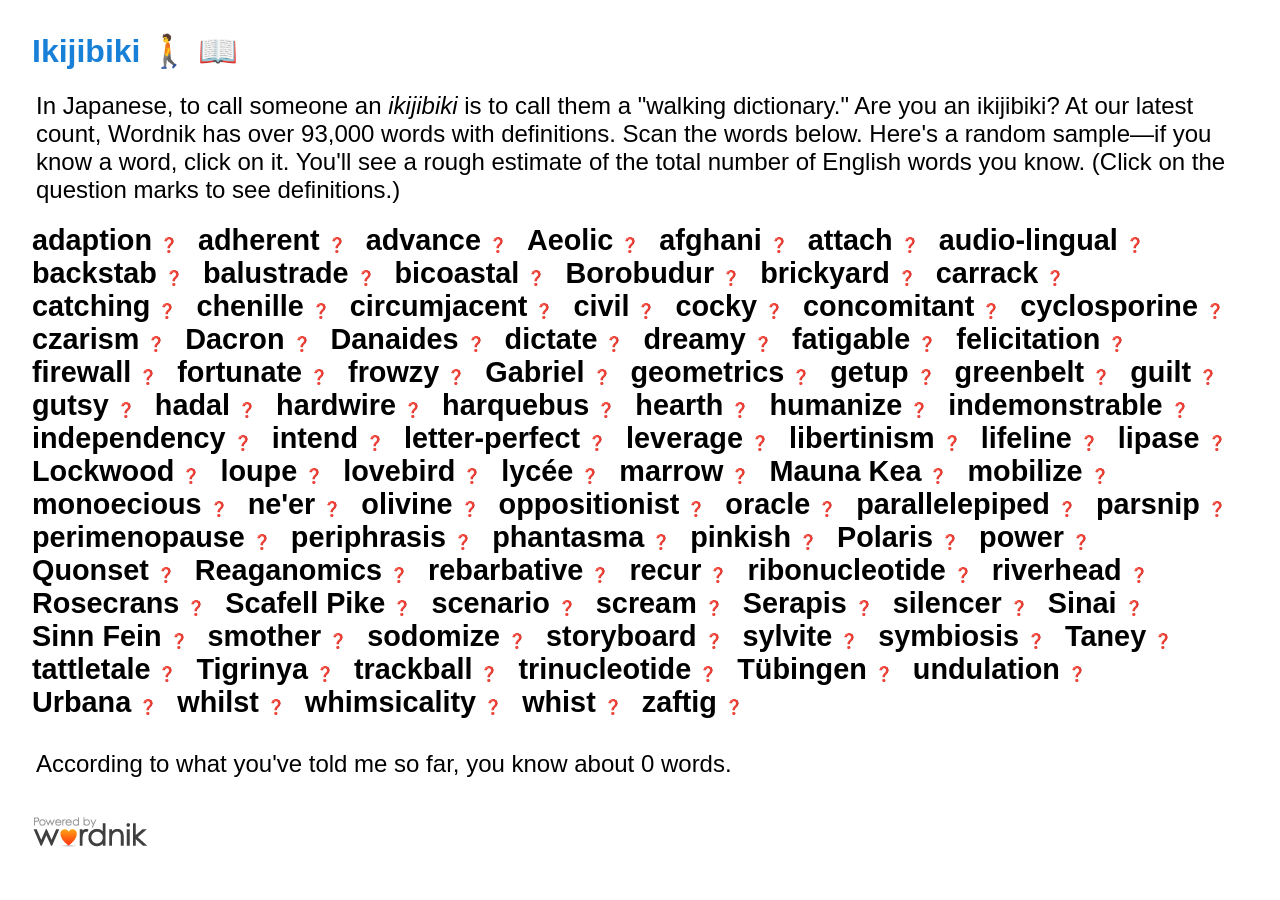
==== index.template.html @ 367b62b0 "moving to using AHD only" ====
<!doctype html>
<html>
  <head>
    <title>Ikijibiki</title>
    <meta charset="utf-8" />
    <meta name="viewport" content="width=device-width, initial-scale=1" />
    <link rel="stylesheet" href="css/index.css" />

    <script src="js/index.js"></script>
  </head>
  <body>
    <div id="body">
      <h1>Ikijibiki 🚶 📖</h1>

      <p>
        In Japanese, to call someone an <i>ikijibiki</i> is to call them a
        "walking dictionary." Are you an ikijibiki? At our latest count, Wordnik
        has over <span id="dictionary_size">1,500,000</span> words with
        definitions. Scan the words below. Here's a random sample—if you know a
        word, click on it. You'll see a rough estimate of the total number of
        English words you know. (Click on the question marks to see
        definitions.)
      </p>

      <ul id="wordlist">
        <li>
          <span class="word">fish</span>
          <span class="lookup">❓</span>
        </li>
        <li>
          <span class="word">gyrovague</span>
          <span class="lookup">❓</span>
        </li>
      </ul>

      <p id="according">
        According to what you've told me so far, you know about
        <span id="estimated_vocabulary_size">0</span> words.
        <span id="ikijibiki"></span>
      </p>

      <ul id="definitions"></ul>
    </div>

    <div id="definition" style="display: none">
      <dl>
        <dt><span id="definition_word" class="word"></span></dt>
        <dd><span id="definition_text"></span></dd>
      </dl>
      <span class="attribution">
        <span id="definition_attribution">
          from Wiktionary, Creative Commons Attribution/Share-Alike
          License.</span
        >
        <a
          id="definition_link"
          class="wn_link"
          href="https://www.wordnik.com/words/gyrovague"
          >more</a
        >
      </span>
    </div>

    <div id="footer">
      <a href="https://www.wordnik.com"
        ><img src="images/wordnik_badge_a3.png" alt="Wordnik Logo"
      /></a>
    </div>
  </body>
</html>
---- css/index.css ----
body {
  font-family: "Georgia", "Helvetica Neue", Helvetica, Arial, sans-serif;
  color: black;
  word-wrap: break-word;
  padding: 3px 24px;
}

p {
  margin: 4px;
  font-size: 1.5em;
}

h1,
h2,
h3 {
  color: #1980d7;
}

ul#wordlist {
  margin: 20px 0;
  padding: 0;
  font-size: 1.8em;
  font-weight: bold;
  list-style: none;
  float: none;
  clear: both;
  overflow: hidden;
}

ul#wordlist > li {
  display: block;
  float: left;
  margin: 0;
  padding: 0 20px 0 0;
}

ul#wordlist > li span.word {
  color: black;
  cursor: pointer;
  padding: 0;
}

ul#wordlist > li span.word.highlight {
  color: #ddd;
}

ul#wordlist > li span.lookup {
  color: #ccc;
  font-size: 0.5em;
  cursor: pointer;
}

ul#wordlist > li span.lookup:hover {
  color: blue;
}

ul#definitions {
  margin: 0;
  padding: 5px;
  list-style: none;
}

ul#definitions > li {
  margin: 0;
  padding: 8px 0;
  border-bottom: 1px solid #ddd;
}

ul#definitions > li span.word {
  font-size: 1.1em;
  font-weight: bold;
  color: black;
}

ul#definitions > li > ol {
  margin: 0;
  padding: 0 0 0 25px;
}

ul#definitions > li > ol > li {
  padding: 4px 0;
}

ul#definitions > li span.attribution {
  font-size: 0.8em;
  color: #999;
}

ul#definitions > li span.attribution a {
  color: #666;
}

#ikijibiki {
  font-weight: bold;
  font-size: 1.5em;
  padding: 16px 0;
}

#footer {
  margin: 20px 0;
}

#according {
  display: none;
  font-size: 1.5em;
}

#according #wordcount {
  color: #ff5401;
  font-weight: bold;
}
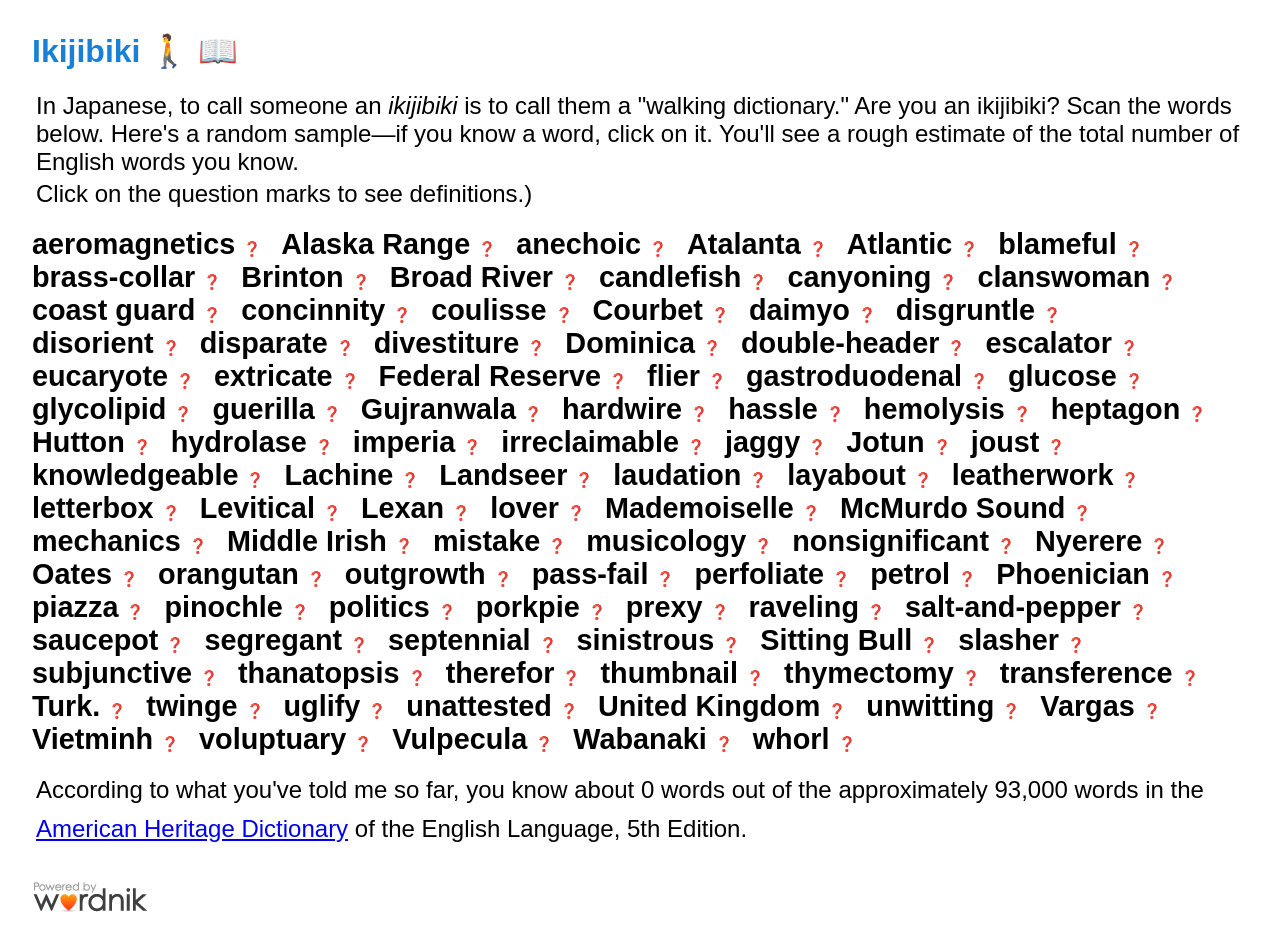
==== commit 635512a2: "AHD only" ====
--- a/index.template.html
+++ b/index.template.html
@@ -14,13 +14,11 @@
 
       <p>
         In Japanese, to call someone an <i>ikijibiki</i> is to call them a
-        "walking dictionary." Are you an ikijibiki? At our latest count, Wordnik
-        has over <span id="dictionary_size">1,500,000</span> words with
-        definitions. Scan the words below. Here's a random sample—if you know a
-        word, click on it. You'll see a rough estimate of the total number of
-        English words you know. (Click on the question marks to see
-        definitions.)
+        "walking dictionary." Are you an ikijibiki? Scan the words below. Here's
+        a random sample—if you know a word, click on it. You'll see a rough
+        estimate of the total number of English words you know.
       </p>
+      <p>Click on the question marks to see definitions.)</p>
 
       <ul id="wordlist">
         <li>
@@ -35,7 +33,10 @@
 
       <p id="according">
         According to what you've told me so far, you know about
-        <span id="estimated_vocabulary_size">0</span> words.
+        <span id="estimated_vocabulary_size">0</span> words out of the
+        approximately <span id="dictionary_size">0</span> words in the
+        <a href="https://www.ahdictionary.com">American Heritage Dictionary</a>
+        of the English Language, 5th Edition.
         <span id="ikijibiki"></span>
       </p>
 
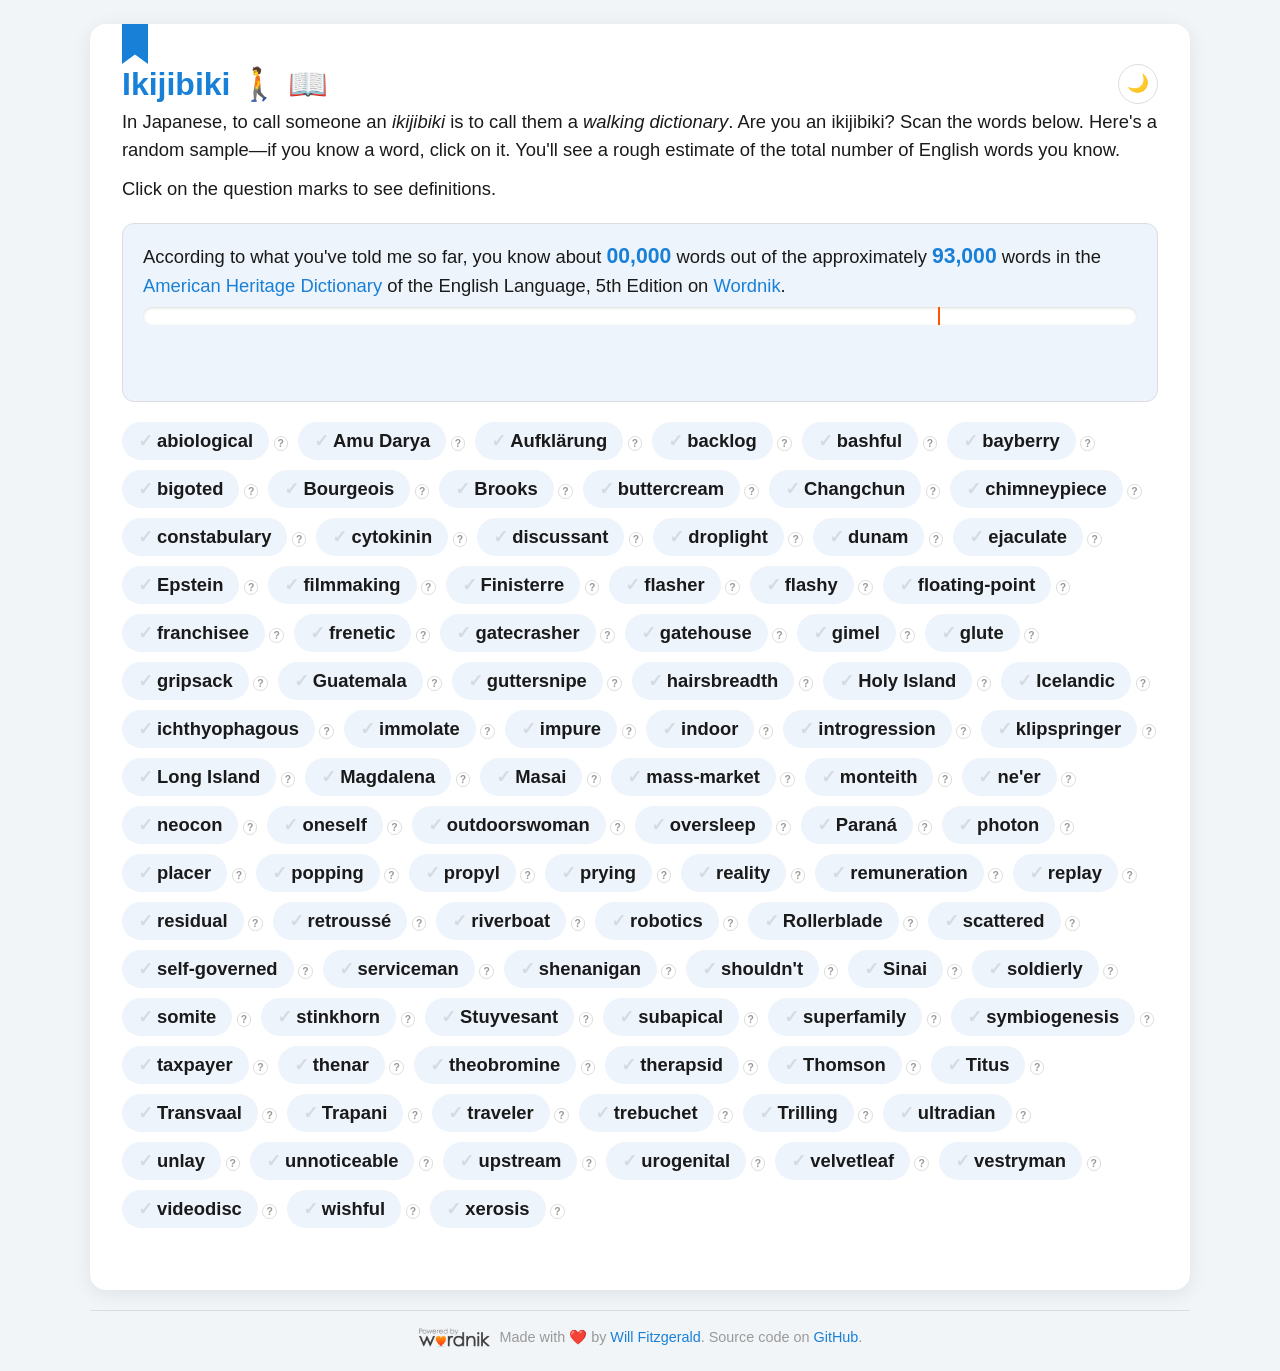
==== commit 4eaf31ed: "Visual refresh\!" ====
--- a/index.template.html
+++ b/index.template.html
@@ -4,68 +4,106 @@
     <title>Ikijibiki</title>
     <meta charset="utf-8" />
     <meta name="viewport" content="width=device-width, initial-scale=1" />
+    <meta
+      name="description"
+      content="Ikijibiki: a quick vocabulary game. Click the words you know and find out how big your English vocabulary is."
+    />
+    <meta property="og:title" content="Ikijibiki 🚶 📖" />
+    <meta
+      property="og:description"
+      content="Are you a walking dictionary? Test your vocabulary."
+    />
+    <meta property="og:type" content="website" />
+    <link
+      rel="icon"
+      href="data:image/svg+xml,<svg xmlns=%22http://www.w3.org/2000/svg%22 viewBox=%220 0 100 100%22><text y=%22.9em%22 font-size=%2290%22>%F0%9F%93%96</text></svg>"
+    />
     <link rel="stylesheet" href="css/index.css" />
 
     <script src="js/index.js"></script>
   </head>
   <body>
     <div id="body">
-      <h1>Ikijibiki 🚶 📖</h1>
+      <div class="page_header">
+        <h1>Ikijibiki 🚶 📖</h1>
+        <button
+          id="theme_toggle"
+          title="Toggle dark mode"
+          aria-label="Toggle dark mode"
+        >
+          🌙
+        </button>
+      </div>
 
       <p>
         In Japanese, to call someone an <i>ikijibiki</i> is to call them a
-        "walking dictionary." Are you an ikijibiki? Scan the words below. Here's
-        a random sample—if you know a word, click on it. You'll see a rough
-        estimate of the total number of English words you know.
+        <i>walking dictionary</i>. Are you an ikijibiki? Scan the words below.
+        Here's a random sample—if you know a word, click on it. You'll see a
+        rough estimate of the total number of English words you know.
       </p>
-      <p>Click on the question marks to see definitions.)</p>
+      <p>Click on the question marks to see definitions.</p>
+
+      <div id="stats">
+        <p id="according">
+          According to what you've told me so far, you know about
+          <span id="estimated_vocabulary_size">0</span> words out of the
+          approximately <span id="dictionary_size">0</span> words in the
+          <a href="https://www.ahdictionary.com"
+            >American Heritage Dictionary</a
+          >
+          of the English Language, 5th Edition on
+          <a href="https://www.wordnik.com">Wordnik</a>.
+        </p>
+        <div id="progress_track" aria-hidden="true">
+          <div id="progress_fill"></div>
+          <div id="progress_threshold" title="Ikijibiki level"></div>
+        </div>
+        <p id="progress_label"></p>
+        <p id="ikijibiki"></p>
+
+        <div id="definition">
+          <dl>
+            <dt><span id="definition_word" class="word"></span></dt>
+            <dd><span id="definition_text"></span></dd>
+          </dl>
+          <span class="attribution">
+            <span id="definition_attribution">
+              from Wiktionary, Creative Commons Attribution/Share-Alike
+              License.</span
+            >
+            <a
+              id="definition_link"
+              class="wn_link"
+              href="https://www.wordnik.com/words/gyrovague"
+              >more</a
+            >
+          </span>
+        </div>
+      </div>
 
       <ul id="wordlist">
         <li>
           <span class="word">fish</span>
-          <span class="lookup">❓</span>
+          <span class="lookup">?</span>
         </li>
         <li>
           <span class="word">gyrovague</span>
-          <span class="lookup">❓</span>
+          <span class="lookup">?</span>
         </li>
       </ul>
 
-      <p id="according">
-        According to what you've told me so far, you know about
-        <span id="estimated_vocabulary_size">0</span> words out of the
-        approximately <span id="dictionary_size">0</span> words in the
-        <a href="https://www.ahdictionary.com">American Heritage Dictionary</a>
-        of the English Language, 5th Edition.
-        <span id="ikijibiki"></span>
-      </p>
-
       <ul id="definitions"></ul>
-    </div>
-
-    <div id="definition" style="display: none">
-      <dl>
-        <dt><span id="definition_word" class="word"></span></dt>
-        <dd><span id="definition_text"></span></dd>
-      </dl>
-      <span class="attribution">
-        <span id="definition_attribution">
-          from Wiktionary, Creative Commons Attribution/Share-Alike
-          License.</span
-        >
-        <a
-          id="definition_link"
-          class="wn_link"
-          href="https://www.wordnik.com/words/gyrovague"
-          >more</a
-        >
-      </span>
     </div>
 
     <div id="footer">
       <a href="https://www.wordnik.com"
         ><img src="images/wordnik_badge_a3.png" alt="Wordnik Logo"
       /></a>
+      <span
+        >Made with ❤️ by <a href="https://github.com/willf">Will Fitzgerald</a>.
+        Source code on
+        <a href="https://github.com/willf/ikijibiki">GitHub</a>.</span
+      >
     </div>
   </body>
 </html>
--- a/css/index.css
+++ b/css/index.css
@@ -1,57 +1,244 @@
+:root {
+  --color-bg: #f2f5f8;
+  --color-card-bg: #ffffff;
+  --color-text: #1a1a1a;
+  --color-border: #ddd;
+  --color-primary: #1980d7;
+  --color-accent: #ff5401;
+  --color-muted: #999;
+  --chip-bg: #eef4fb;
+  --chip-bg-highlight: #e8e8e8;
+  --checkmark-idle: rgba(0, 0, 0, 0.1);
+  --shadow: 0 4px 20px rgba(0, 0, 0, 0.08);
+}
+
+[data-theme="dark"] {
+  --color-bg: #14171a;
+  --color-card-bg: #1e2226;
+  --color-text: #eaeaea;
+  --color-border: #333;
+  --color-muted: #9a9a9a;
+  --chip-bg: #232a31;
+  --chip-bg-highlight: #2c343c;
+  --checkmark-idle: rgba(255, 255, 255, 0.12);
+  --shadow: 0 4px 24px rgba(0, 0, 0, 0.5);
+}
+
+* {
+  box-sizing: border-box;
+}
+
 body {
-  font-family: "Georgia", "Helvetica Neue", Helvetica, Arial, sans-serif;
-  color: black;
+  font-family:
+    -apple-system, BlinkMacSystemFont, "Segoe UI", Roboto, Helvetica, Arial,
+    sans-serif;
+  color: var(--color-text);
+  background: var(--color-bg);
   word-wrap: break-word;
-  padding: 3px 24px;
+  margin: 0;
+  padding: 24px 16px;
+  transition:
+    background-color 0.2s ease,
+    color 0.2s ease;
+}
+
+#body {
+  position: relative;
+  width: min(90vw, 1100px);
+  margin: 0 auto;
+  background: var(--color-card-bg);
+  border-radius: 16px;
+  box-shadow: var(--shadow);
+  padding: 28px 32px 32px;
+  transition:
+    background-color 0.2s ease,
+    box-shadow 0.2s ease;
+}
+
+/* Small bookmark-ribbon flourish hanging off the top of the card. */
+#body::before {
+  content: "";
+  position: absolute;
+  top: 0;
+  left: 32px;
+  width: 26px;
+  height: 40px;
+  background: var(--color-primary);
+  clip-path: polygon(0 0, 100% 0, 100% 100%, 50% 76%, 0 100%);
+}
+
+.page_header {
+  display: flex;
+  align-items: center;
+  justify-content: space-between;
+  gap: 12px;
+  padding-top: 12px;
+}
+
+h1 {
+  display: flex;
+  align-items: center;
+  gap: 8px;
+  margin: 0;
 }
 
 p {
-  margin: 4px;
-  font-size: 1.5em;
+  margin: 4px 0 12px;
+  font-size: 1.15em;
+  line-height: 1.5;
 }
 
 h1,
 h2,
 h3 {
-  color: #1980d7;
+  color: var(--color-primary);
+}
+
+#theme_toggle {
+  flex: 0 0 auto;
+  width: 40px;
+  height: 40px;
+  border: 1px solid var(--color-border);
+  border-radius: 999px;
+  background: var(--color-card-bg);
+  color: var(--color-text);
+  font-size: 1.1em;
+  line-height: 1;
+  cursor: pointer;
+  transition:
+    transform 0.15s ease,
+    background-color 0.2s ease;
+}
+
+#theme_toggle:hover {
+  transform: scale(1.08);
 }
 
 ul#wordlist {
   margin: 20px 0;
   padding: 0;
-  font-size: 1.8em;
+  list-style: none;
+  display: flex;
+  flex-wrap: wrap;
+  align-content: flex-start;
+  gap: 10px;
+  opacity: 0;
+  transition: opacity 0.3s ease;
+}
+
+ul#wordlist.loaded {
+  opacity: 1;
+}
+
+ul#wordlist > li {
+  flex: 0 0 auto;
+  margin: 0;
+  padding: 0;
+}
+
+ul#wordlist > li span.word {
+  display: inline-flex;
+  align-items: center;
+  gap: 4px;
+  background: var(--chip-bg);
+  color: var(--color-text);
+  font-size: 1.15em;
+  font-weight: 600;
+  cursor: pointer;
+  padding: 8px 16px;
+  border-radius: 999px;
+  transition:
+    transform 0.15s ease,
+    background-color 0.15s ease,
+    color 0.15s ease,
+    box-shadow 0.15s ease;
+}
+
+ul#wordlist > li span.word::before {
+  content: "\2713";
+  color: var(--checkmark-idle);
   font-weight: bold;
-  list-style: none;
-  float: none;
-  clear: both;
+  transition: color 0.15s ease;
+}
+
+ul#wordlist > li span.word:hover {
+  transform: translateY(-2px);
+  box-shadow: 0 4px 10px rgba(0, 0, 0, 0.12);
+}
+
+ul#wordlist > li span.word.highlight {
+  background: var(--chip-bg-highlight);
+  color: var(--color-muted);
+}
+
+ul#wordlist > li span.word.highlight::before {
+  color: var(--color-primary);
+}
+
+ul#wordlist > li span.lookup {
+  display: inline-flex;
+  align-items: center;
+  justify-content: center;
+  width: 1.4em;
+  height: 1.4em;
+  border-radius: 50%;
+  border: 1px solid var(--color-border);
+  background: var(--color-card-bg);
+  color: var(--color-muted);
+  font-size: 0.65em;
+  font-weight: 700;
+  cursor: pointer;
+  transition:
+    color 0.15s ease,
+    border-color 0.15s ease;
+}
+
+ul#wordlist > li span.lookup:hover {
+  color: var(--color-primary);
+  border-color: var(--color-primary);
+}
+
+#stats {
+  margin: 20px 0;
+  padding: 16px 20px 20px;
+  background: var(--chip-bg);
+  border: 1px solid var(--color-border);
+  border-radius: 12px;
+}
+
+#progress_track {
+  position: relative;
+  height: 18px;
+  margin: 4px 0 6px;
+  background: var(--color-card-bg);
+  border-radius: 999px;
   overflow: hidden;
-}
-
-ul#wordlist > li {
-  display: block;
-  float: left;
-  margin: 0;
-  padding: 0 20px 0 0;
-}
-
-ul#wordlist > li span.word {
-  color: black;
-  cursor: pointer;
-  padding: 0;
-}
-
-ul#wordlist > li span.word.highlight {
-  color: #ddd;
-}
-
-ul#wordlist > li span.lookup {
-  color: #ccc;
-  font-size: 0.5em;
-  cursor: pointer;
-}
-
-ul#wordlist > li span.lookup:hover {
-  color: blue;
+  box-shadow: inset 0 1px 3px rgba(0, 0, 0, 0.15);
+}
+
+#progress_fill {
+  height: 100%;
+  width: 0%;
+  background: var(--color-primary);
+  border-radius: 999px;
+  transition: width 0.3s ease;
+}
+
+#progress_threshold {
+  position: absolute;
+  top: 0;
+  bottom: 0;
+  left: 0%;
+  width: 2px;
+  background: var(--color-accent);
+}
+
+#progress_label {
+  margin: 0;
+  font-size: 0.9em;
+  font-weight: 600;
+  color: var(--color-muted);
+  text-align: right;
 }
 
 ul#definitions {
@@ -63,13 +250,13 @@
 ul#definitions > li {
   margin: 0;
   padding: 8px 0;
-  border-bottom: 1px solid #ddd;
+  border-bottom: 1px solid var(--color-border);
 }
 
 ul#definitions > li span.word {
   font-size: 1.1em;
   font-weight: bold;
-  color: black;
+  color: var(--color-text);
 }
 
 ul#definitions > li > ol {
@@ -83,11 +270,42 @@
 
 ul#definitions > li span.attribution {
   font-size: 0.8em;
-  color: #999;
+  color: var(--color-muted);
 }
 
 ul#definitions > li span.attribution a {
-  color: #666;
+  color: var(--color-muted);
+}
+
+#definition {
+  margin-top: 16px;
+  padding: 0 16px;
+  background: var(--color-card-bg);
+  border: 1px solid var(--color-border);
+  border-radius: 12px;
+  font-family: "Georgia", "Times New Roman", serif;
+  opacity: 0;
+  max-height: 0;
+  overflow: hidden;
+  transform: translateY(-8px);
+  transition:
+    opacity 0.25s ease,
+    transform 0.25s ease,
+    max-height 0.25s ease,
+    padding 0.25s ease;
+}
+
+#definition.visible {
+  opacity: 1;
+  max-height: 500px;
+  transform: translateY(0);
+  padding: 16px;
+}
+
+#definition_word {
+  font-weight: 700;
+  font-size: 1.15em;
+  color: var(--color-primary);
 }
 
 #ikijibiki {
@@ -97,15 +315,78 @@
 }
 
 #footer {
-  margin: 20px 0;
+  width: min(90vw, 1100px);
+  margin: 20px auto 0;
+  padding-top: 16px;
+  border-top: 1px solid var(--color-border);
+  display: flex;
+  align-items: center;
+  justify-content: center;
+  flex-wrap: wrap;
+  gap: 10px;
+  font-size: 0.9em;
+  color: var(--color-muted);
+  text-align: center;
+}
+
+#footer img {
+  height: 20px;
+  vertical-align: middle;
+}
+
+#footer a {
+  color: var(--color-primary);
+  text-decoration: none;
+}
+
+#footer a:hover {
+  text-decoration: underline;
 }
 
 #according {
   display: none;
-  font-size: 1.5em;
-}
-
-#according #wordcount {
-  color: #ff5401;
-  font-weight: bold;
-}
+  margin: 0 0 8px;
+  font-size: 1.15em;
+}
+
+#estimated_vocabulary_size,
+#dictionary_size {
+  font-weight: 700;
+  font-size: 1.15em;
+  color: var(--color-primary);
+}
+
+#according a {
+  color: var(--color-primary);
+  text-decoration: none;
+}
+
+#according a:hover {
+  text-decoration: underline;
+}
+
+/* Confetti burst shown once the Ikijibiki threshold is crossed. */
+.confetti_container {
+  position: fixed;
+  inset: 0;
+  pointer-events: none;
+  overflow: hidden;
+  z-index: 999;
+}
+
+.confetti_piece {
+  position: absolute;
+  top: -10px;
+  width: 8px;
+  height: 14px;
+  opacity: 0.9;
+  animation: confetti-fall 1.6s ease-in forwards;
+}
+
+@keyframes confetti-fall {
+  to {
+    top: 100vh;
+    transform: translateY(0) rotate(720deg);
+    opacity: 0;
+  }
+}
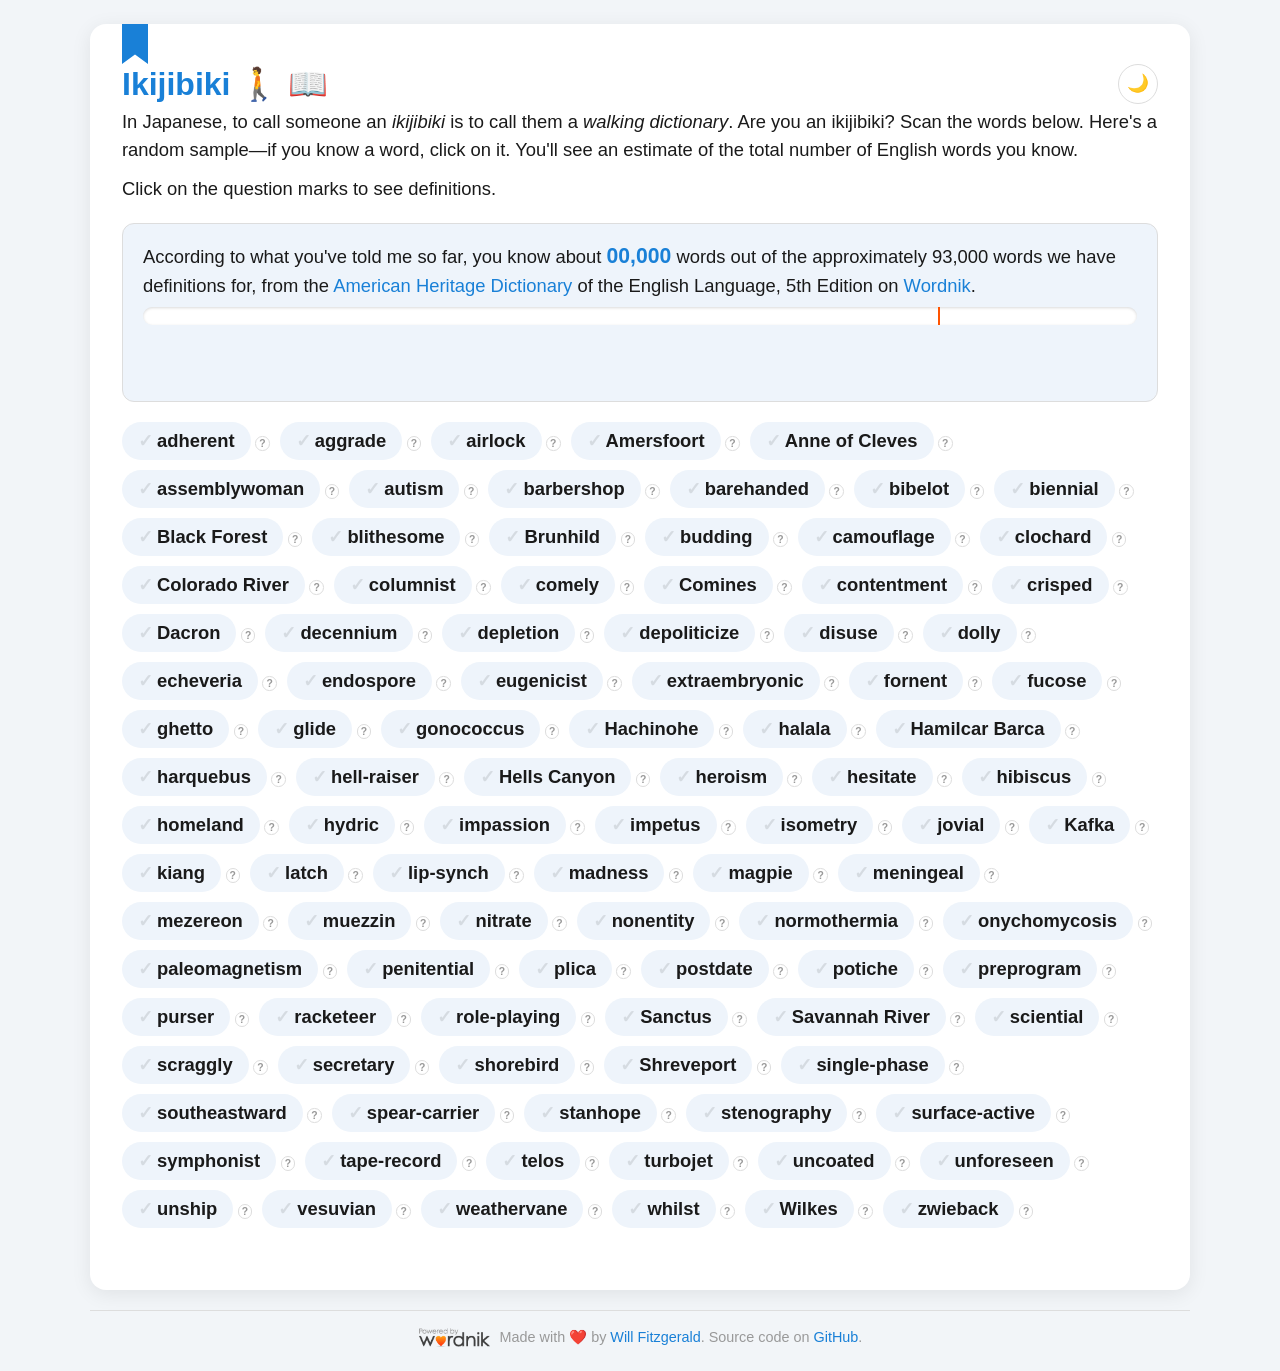
==== commit f3cc12b9: "Visual refresh\!" ====
--- a/index.template.html
+++ b/index.template.html
@@ -38,22 +38,13 @@
       <p>
         In Japanese, to call someone an <i>ikijibiki</i> is to call them a
         <i>walking dictionary</i>. Are you an ikijibiki? Scan the words below.
-        Here's a random sample—if you know a word, click on it. You'll see a
-        rough estimate of the total number of English words you know.
+        Here's a random sample—if you know a word, click on it. You'll see an
+        estimate of the total number of English words you know.
       </p>
       <p>Click on the question marks to see definitions.</p>
 
       <div id="stats">
-        <p id="according">
-          According to what you've told me so far, you know about
-          <span id="estimated_vocabulary_size">0</span> words out of the
-          approximately <span id="dictionary_size">0</span> words in the
-          <a href="https://www.ahdictionary.com"
-            >American Heritage Dictionary</a
-          >
-          of the English Language, 5th Edition on
-          <a href="https://www.wordnik.com">Wordnik</a>.
-        </p>
+        <p id="according"></p>
         <div id="progress_track" aria-hidden="true">
           <div id="progress_fill"></div>
           <div id="progress_threshold" title="Ikijibiki level"></div>
--- a/css/index.css
+++ b/css/index.css
@@ -349,8 +349,7 @@
   font-size: 1.15em;
 }
 
-#estimated_vocabulary_size,
-#dictionary_size {
+#estimated_vocabulary_size {
   font-weight: 700;
   font-size: 1.15em;
   color: var(--color-primary);
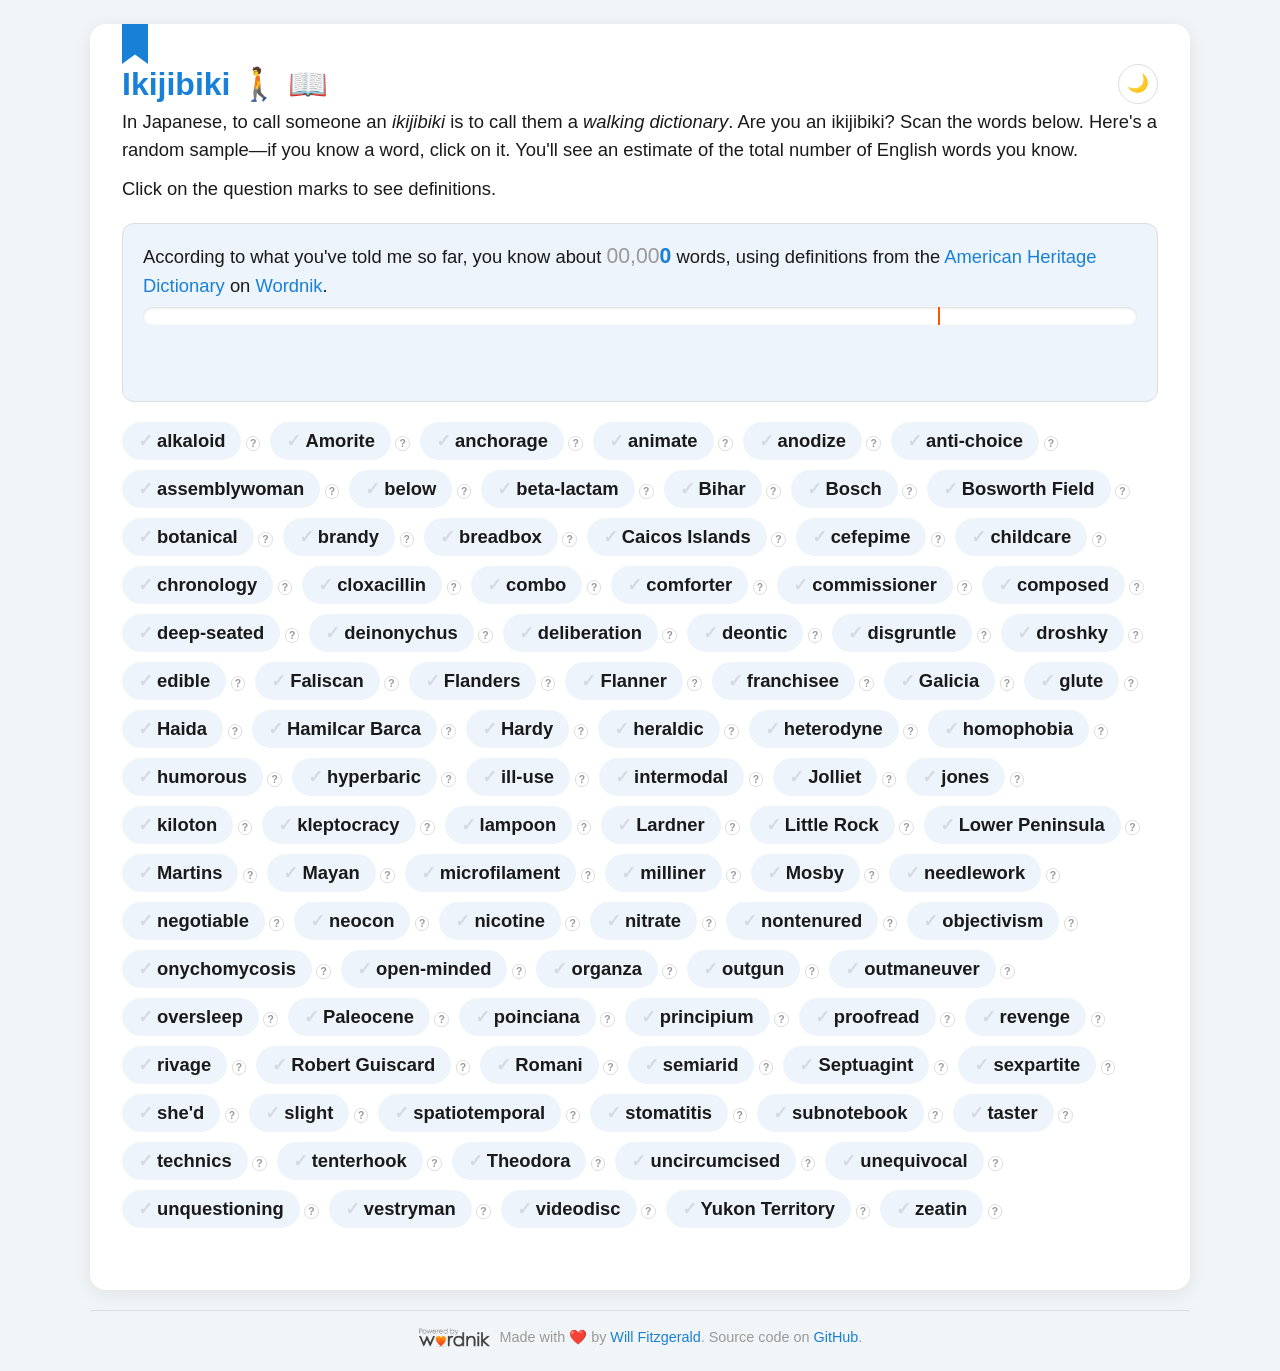
==== commit 8fe7697f: "Visual refresh" ====
--- a/index.template.html
+++ b/index.template.html
@@ -44,7 +44,15 @@
       <p>Click on the question marks to see definitions.</p>
 
       <div id="stats">
-        <p id="according"></p>
+        <p id="according">
+          According to what you've told me so far, you know about
+          <span id="estimated_vocabulary_size">0</span> words, using definitions
+          from the
+          <a href="https://www.ahdictionary.com"
+            >American Heritage Dictionary</a
+          >
+          on <a href="https://www.wordnik.com">Wordnik</a>.
+        </p>
         <div id="progress_track" aria-hidden="true">
           <div id="progress_fill"></div>
           <div id="progress_threshold" title="Ikijibiki level"></div>
--- a/css/index.css
+++ b/css/index.css
@@ -355,6 +355,11 @@
   color: var(--color-primary);
 }
 
+#estimated_vocabulary_size .pad-zero {
+  color: var(--color-muted);
+  font-weight: 400;
+}
+
 #according a {
   color: var(--color-primary);
   text-decoration: none;
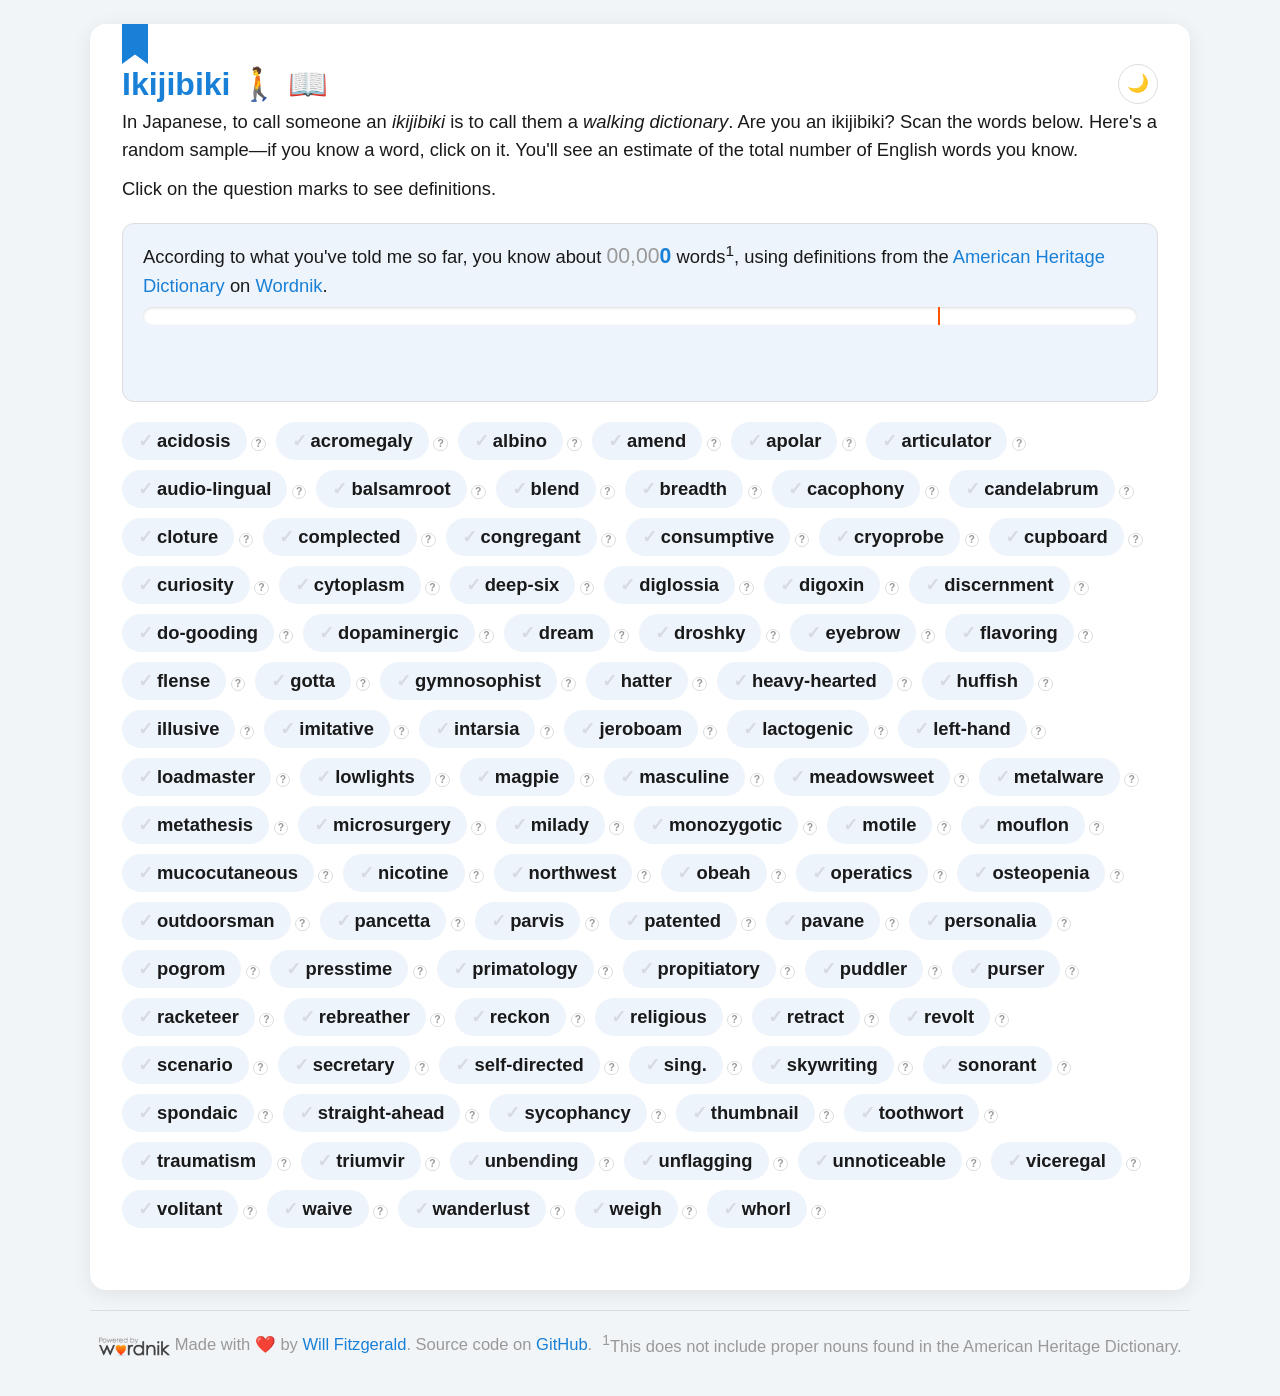
==== commit 7a651aad: "Revise data" ====
--- a/index.template.html
+++ b/index.template.html
@@ -46,8 +46,8 @@
       <div id="stats">
         <p id="according">
           According to what you've told me so far, you know about
-          <span id="estimated_vocabulary_size">0</span> words, using definitions
-          from the
+          <span id="estimated_vocabulary_size">0</span> words<sup>1</sup>, using
+          definitions from the
           <a href="https://www.ahdictionary.com"
             >American Heritage Dictionary</a
           >
@@ -72,7 +72,6 @@
             >
             <a
               id="definition_link"
-              class="wn_link"
               href="https://www.wordnik.com/words/gyrovague"
               >more</a
             >
@@ -95,14 +94,20 @@
     </div>
 
     <div id="footer">
-      <a href="https://www.wordnik.com"
-        ><img src="images/wordnik_badge_a3.png" alt="Wordnik Logo"
-      /></a>
-      <span
-        >Made with ❤️ by <a href="https://github.com/willf">Will Fitzgerald</a>.
-        Source code on
-        <a href="https://github.com/willf/ikijibiki">GitHub</a>.</span
-      >
+      <p>
+        <a href="https://www.wordnik.com"
+          ><img src="images/wordnik_badge_a3.png" alt="Wordnik Logo"
+        /></a>
+        <span
+          >Made with ❤️ by
+          <a href="https://github.com/willf">Will Fitzgerald</a>. Source code on
+          <a href="https://github.com/willf/ikijibiki">GitHub</a>.</span
+        >
+      </p>
+      <p>
+        <sup>1</sup>This does not include proper nouns found in the American
+        Heritage Dictionary.
+      </p>
     </div>
   </body>
 </html>
